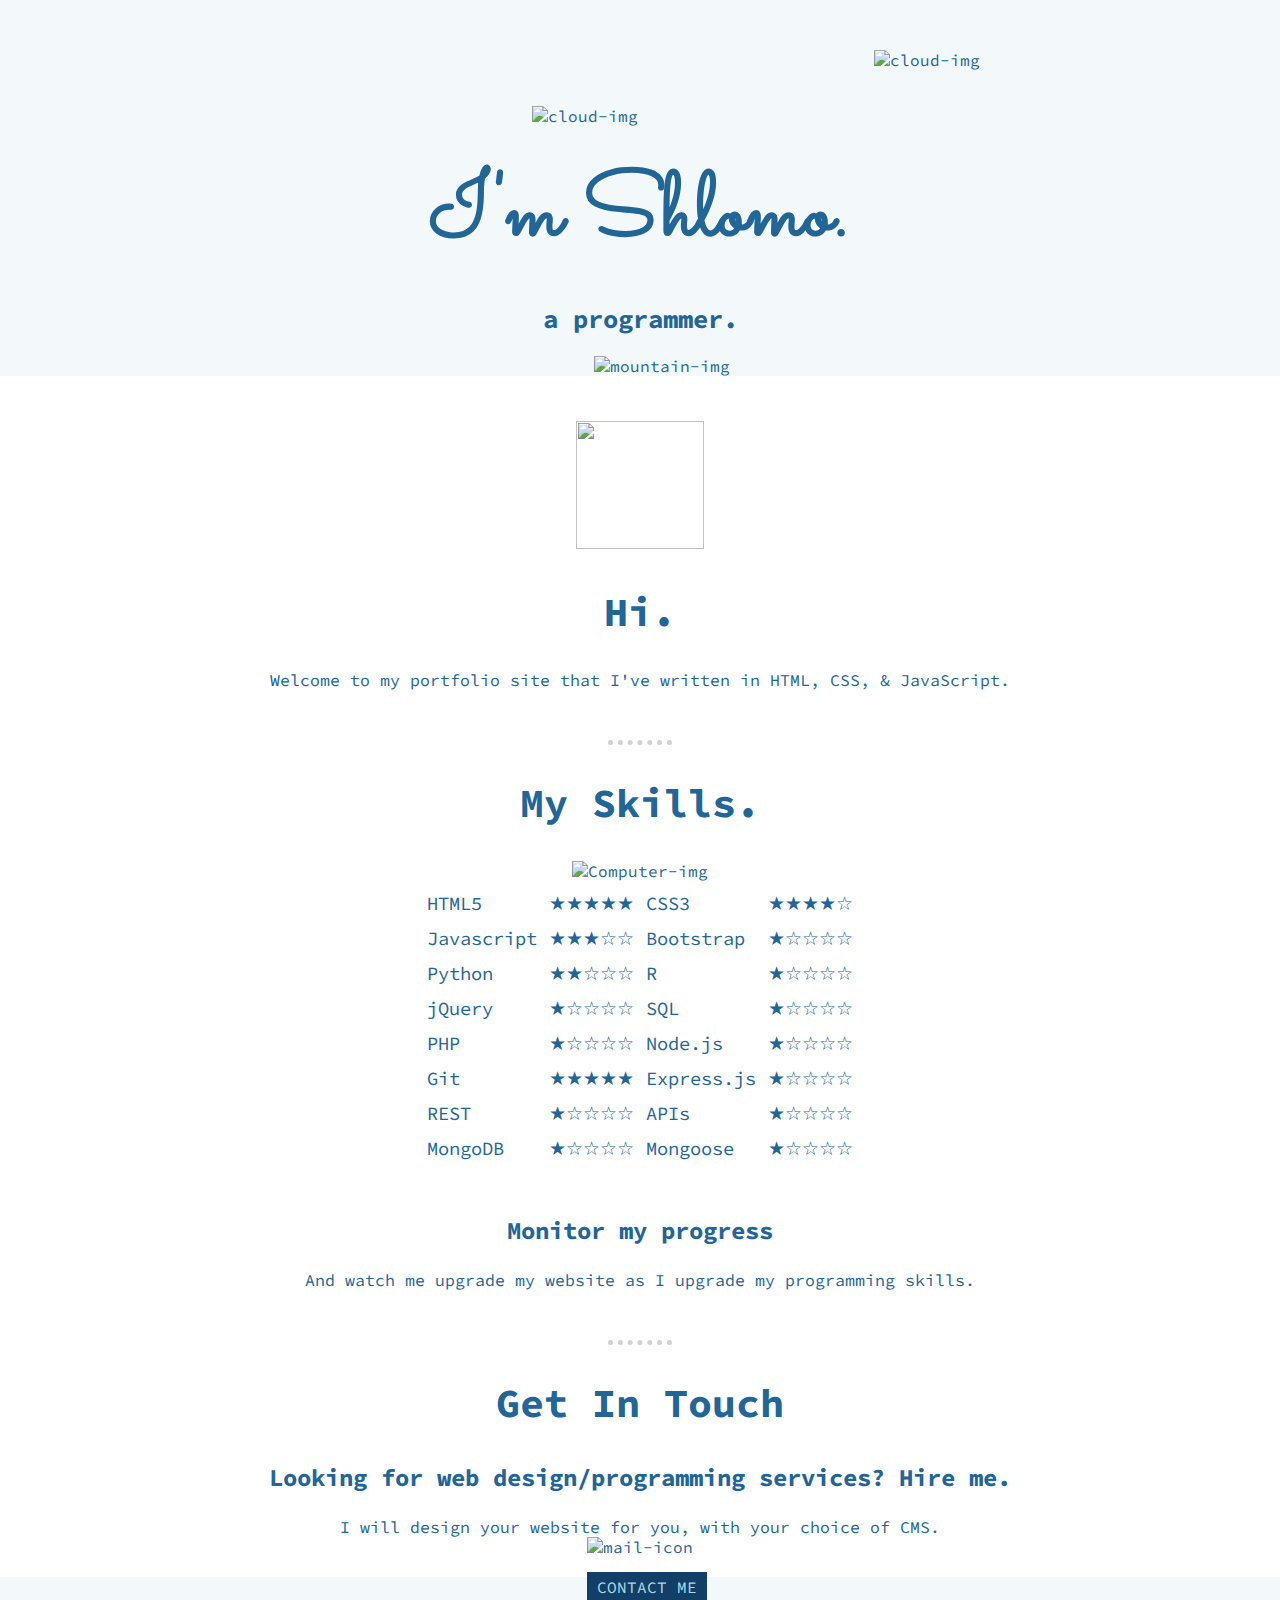
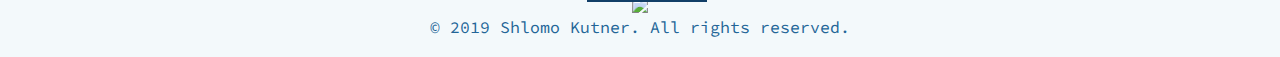
==== index.html @ 5ef9b45f "updatesv2.2" ====
<!DOCTYPE html>
<html lang="en" dir="ltr">

<head>
  <meta http-equiv="content-type" content="charset=utf-8 text/html">
  <meta http-equiv="content-script-type" content="text/javascript">
  <meta http-equiv="content-style-type" content="text/css">
  <meta name="viewport" content="width=device-width, initial-scale=1.0">
  <meta name="description" content="These are some of the projects Shlomo Kutner, a Full-stack web developer, has worked on.">
  <meta name="author" content="Shlomo Kutner">
  <meta name="keywords" content="Shlomo Kutner, Programmer, Interactive Resume, Web developer, Startup, Interactive CV, Resume, CV, Full Stack Developer, Engineer, Computer Stuff">
  <meta name="robots" content="index, follow">
  <title>Shlomo Kutner</title>
  <link rel="stylesheet" href="css/styles.css">
  <link rel="icon" href="favicon.ico">
  <link href="https://fonts.googleapis.com/css?family=Armata|Cardo|Merriweather|Sacramento|Frank+Ruhl+Libre|Playfair+Display|Source+Code+Pro&display=swap" rel="stylesheet">
</head>

<body>
  <div class="top-container">
    <img class="top-cloud" src="images/cloud.png" alt="cloud-img">
    <h1>I'm Shlomo.</h1>
    <h2 class="main-sub-header">
      a programmer.
    </h2>

    <img class="bottom-cloud" src="images/cloud.png" alt="cloud-img">
    <img class="mountain-img" src="images/mountain.png" alt="mountain-img">
  </div>
  <div class="middle-container">
    <div class="profile">
      <img class="man-img" src="images/man.png" alt="">

      <h2>Hi.</h2>
      <p>Welcome to my portfolio site that I've written in HTML, CSS, & JavaScript.</p>
    </div>
    <hr>
    <div class="skills">
      <h2>My Skills.</h2>
      <div class="skill-row">
        <img class="computer-img" src="images/browser.png" alt="Computer-img">
        <table align="center" id="MyTable" cellspacing="10">
          <tr>
            <td>HTML5</td>
            <td class="stars">★★★★★</td>
            <td>CSS3</td>
            <td class="stars">★★★★☆</td>
          </tr>
          <tr>
            <td>Javascript</td>
            <td class="stars">★★★☆☆</td>
            <td>Bootstrap</td>
            <td class="stars">★☆☆☆☆</td>
          </tr>
          <tr>
            <td>Python</td>
            <td class="stars">★★☆☆☆</td>

            <td>R</td>
            <td class="stars">★☆☆☆☆</td>
          </tr>
          <tr>
            <td>jQuery</td>
            <td class="stars">★☆☆☆☆</td>
            <td>SQL</td>
            <td class="stars">★☆☆☆☆</td>
          <tr>
            <td>PHP</td>
            <td class="stars">★☆☆☆☆</td>

            <td>Node.js</td>
            <td class="stars">★☆☆☆☆</td>
          </tr>
          <tr>
            <td>Git</td>
            <td class="stars">★★★★★</td>

            <td>Express.js</td>
            <td class="stars">★☆☆☆☆</td>
          </tr>
          <tr>
            <td>REST</td>
            <td class="stars">★☆☆☆☆</td>

            <td>APIs</td>
            <td class="stars">★☆☆☆☆</td>
          </tr>
          <tr>
            <td>MongoDB</td>
            <td class="stars">★☆☆☆☆</td>

            <td>Mongoose</td>
            <td class="stars">★☆☆☆☆</td>
          </tr>
        </table>


        <div class="skill-row">
          <img class="" src="" alt="">
          <h3>Monitor my progress</h3>
          <p>And watch me upgrade my website as I upgrade my programming skills.</p>
        </div>
      </div>
      <hr>
      <div class="contact-me">
        <h2>Get In Touch</h2>
        <h3>Looking for web design/programming services? Hire me.</h3>
        <p>I will design your website for you, with your choice of CMS.</p>
        <a class="btn" href="mailto:skutner17@gmail.com">CONTACT ME</a>
        <img class="mail-img" src="images/mail.svg" alt="mail-icon">
      </div>
    </div>

    <footer>
      <div class="bottom-container">
        <a class="footer-link" href="https://www.linkedin.com/in/shlomo-kutner/">
          <img class="linkedin-img" src="images/linkedin.svg" />
        </a>

        <p>© 2019 Shlomo Kutner. All rights reserved.</p>
      </div>
    </footer>




</body>

</html>
---- css/styles.css ----
body {
  color: #226597;
  font-family: 'Source Code Pro', monospace;
  margin: 0;
  text-align: center;
}

h1 {
  color: #226597;
  font-family: 'Sacramento', cursive;
  font-size: 5.625rem;
  margin: 50px auto 0 auto;
  position: relative;
}

h2 {
  font-size: 2.5rem;
}

h3 {
  font-size: 1.5rem;
}

hr {
  border-color: gray;
  border-style: none;
  border-top-style: dotted;
  border-width: 5px;
  margin: 50px auto 20px auto;
  opacity: 0.35;
  width: 5%;
}

p {
  font-size: 1.03rem;
  margin: 0;
}

table {
  font-size: 1.17rem;
  text-align: left;
}

.main-sub-header {
  font-size: 1.6rem;
}

.mountain-img {
  border: 0;
  margin: 0;
  position: relative;
  right: 36px;
}

.computer-img {
  width: 18%;
}

.man-img {
  width: 128px;
  margin-top: 45px;
  height: 128px;
}

.bottom-container {
  background-color: #f3f9fb;
  padding: 20px;
  font-size: 1.00rem;
}

.contact-me {
  padding-bottom: 20px;
}

.top-container {
  background-color: #f3f9fb;
  margin-left: 0;
  margin-right: 0;
  margin-top: 0;
  padding-top: 100px;
}

.bottom-cloud {
  bottom: 250px;
  left: 18px;
  position: relative;
}

.top-cloud {
  position: absolute;
  right: 300px;
  top: 50px;
}

.stars:hover {
  color: gold;
}

.mail-img {
  width: 120px;
}

.linkedin-img {
  width: 40px;
}

.btn {
  background-color: #113f67;
  color: lightblue;
  margin-top: 35px;
  padding: 5px 10px;
  position: absolute;
  text-decoration: none;
}
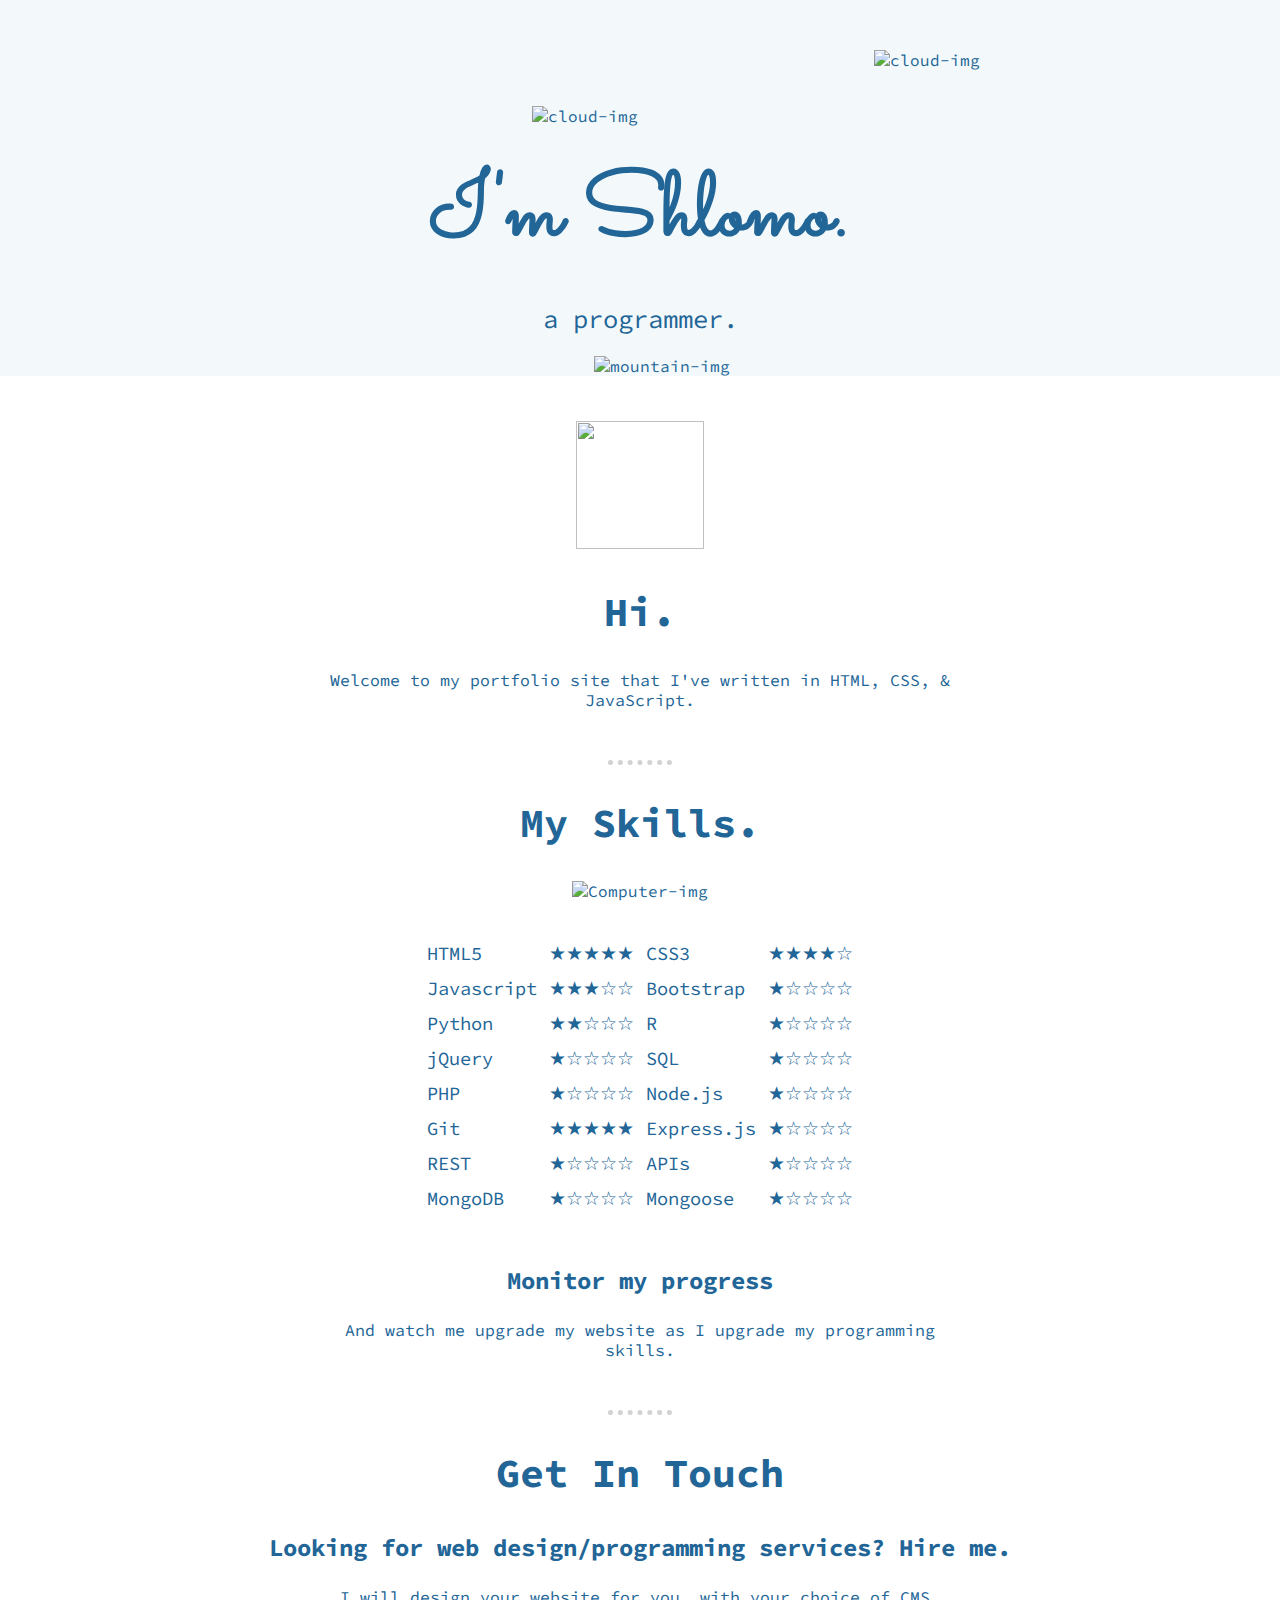
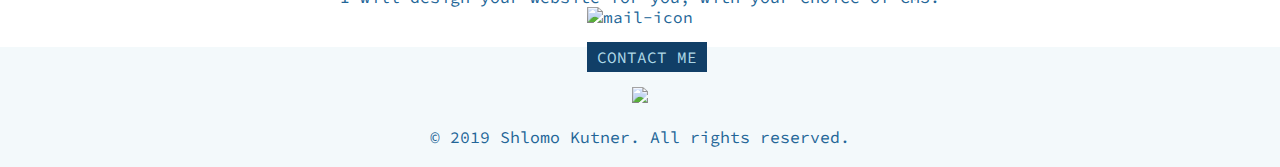
==== commit 81967d82: "CSS additions" ====
--- a/index.html
+++ b/index.html
@@ -8,7 +8,7 @@
   <meta name="viewport" content="width=device-width, initial-scale=1.0">
   <meta name="description" content="These are some of the projects Shlomo Kutner, a Full-stack web developer, has worked on.">
   <meta name="author" content="Shlomo Kutner">
-  <meta name="keywords" content="Shlomo Kutner, Programmer, Interactive Resume, Web developer, Startup, Interactive CV, Resume, CV, Full Stack Developer, Engineer, Computer Stuff">
+  <meta name="keywords" content="Shlomo Kutner, Programmer, Interactive Resume, Tech, Web developer, Startup, Interactive CV, Resume, CV, Full Stack Developer, Engineer, Computer Stuff">
   <meta name="robots" content="index, follow">
   <title>Shlomo Kutner</title>
   <link rel="stylesheet" href="css/styles.css">
@@ -17,6 +17,9 @@
 </head>
 
 <body>
+  <header class="nav-bar">
+
+  </header>
   <div class="top-container">
     <img class="top-cloud" src="images/cloud.png" alt="cloud-img">
     <h1>I'm Shlomo.</h1>
@@ -95,7 +98,7 @@
         </table>
 
 
-        <div class="skill-row">
+        <div class="progress">
           <img class="" src="" alt="">
           <h3>Monitor my progress</h3>
           <p>And watch me upgrade my website as I upgrade my programming skills.</p>
--- a/css/styles.css
+++ b/css/styles.css
@@ -1,7 +1,7 @@
 body {
   color: #226597;
   font-family: 'Source Code Pro', monospace;
-  margin: 0;
+  margin: 0 auto;
   text-align: center;
 }
 
@@ -33,7 +33,9 @@
 
 p {
   font-size: 1.03rem;
-  margin: 0;
+  margin: 0 auto;
+  width: 50%;
+
 }
 
 table {
@@ -43,29 +45,34 @@
 
 .main-sub-header {
   font-size: 1.6rem;
+  font-weight: normal;
 }
 
 .mountain-img {
   border: 0;
-  margin: 0;
+  margin: 0 auto;
   position: relative;
   right: 36px;
+  vertical-align: bottom;
+  width: 45%;
 }
 
 .computer-img {
+  margin-bottom: 30px;
   width: 18%;
 }
 
 .man-img {
+  height: 128px;
+  margin-top: 45px;
   width: 128px;
-  margin-top: 45px;
-  height: 128px;
 }
 
 .bottom-container {
   background-color: #f3f9fb;
+  font-size: 1.00rem;
   padding: 20px;
-  font-size: 1.00rem;
+
 }
 
 .contact-me {
@@ -74,9 +81,7 @@
 
 .top-container {
   background-color: #f3f9fb;
-  margin-left: 0;
-  margin-right: 0;
-  margin-top: 0;
+  margin: 0;
   padding-top: 100px;
 }
 
@@ -97,17 +102,19 @@
 }
 
 .mail-img {
-  width: 120px;
+  width: 12%;
 }
 
 .linkedin-img {
-  width: 40px;
+margin: 20px;
+  width: 4%;
+
 }
 
 .btn {
   background-color: #113f67;
   color: lightblue;
-  margin-top: 35px;
+  margin: 35px 0 auto 0;
   padding: 5px 10px;
   position: absolute;
   text-decoration: none;
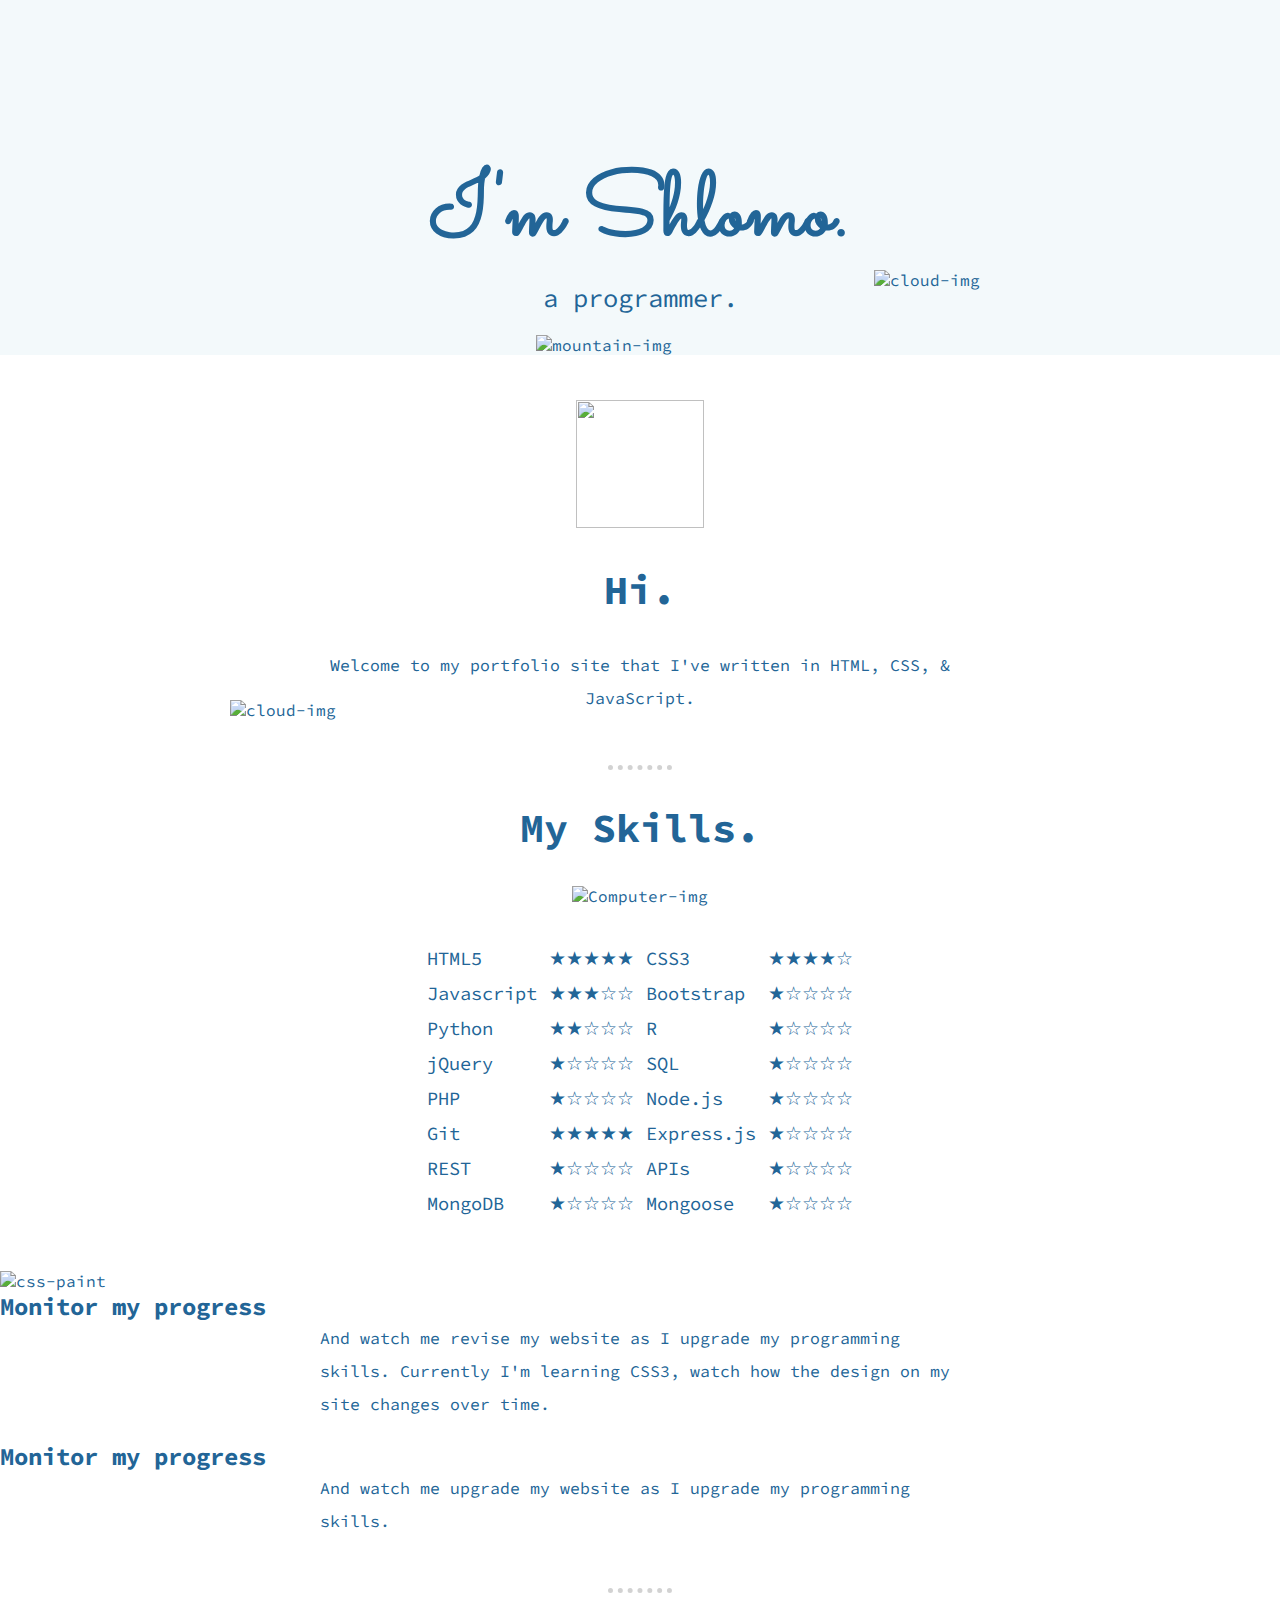
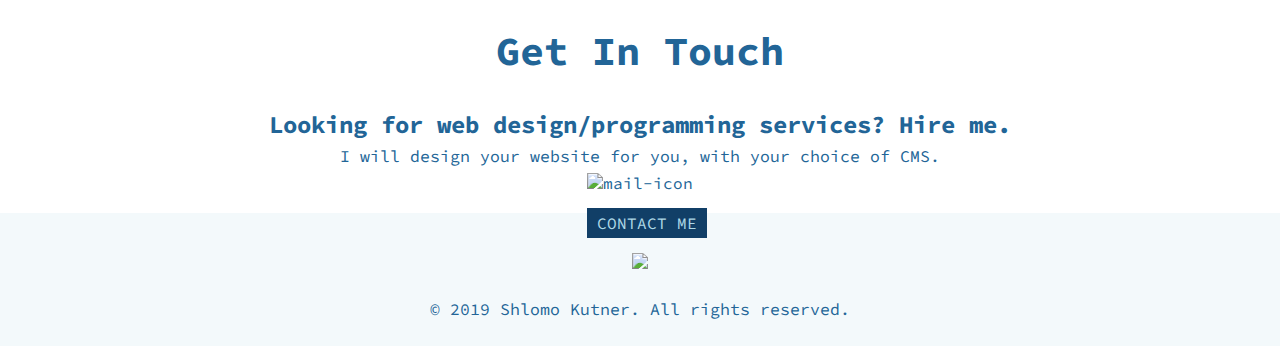
==== commit 609e9613: "more css" ====
--- a/index.html
+++ b/index.html
@@ -97,9 +97,13 @@
           </tr>
         </table>
 
-
-        <div class="progress">
-          <img class="" src="" alt="">
+        <div class="progress-row">
+          <img class="design-progress" src="https://media.giphy.com/media/1nPBy8QDE947VxU76o/giphy.gif" alt="css-paint">
+          <h3>Monitor my progress</h3>
+          <p>And watch me revise my website as I upgrade my programming skills. Currently I'm learning CSS3, watch how the design on my site changes over time.</p>
+        </div>
+        <div class="progress-row">
+        <img class="" src="" alt="">
           <h3>Monitor my progress</h3>
           <p>And watch me upgrade my website as I upgrade my programming skills.</p>
         </div>
--- a/css/styles.css
+++ b/css/styles.css
@@ -19,6 +19,7 @@
 
 h3 {
   font-size: 1.5rem;
+  margin: auto;
 }
 
 hr {
@@ -33,8 +34,10 @@
 
 p {
   font-size: 1.03rem;
+  line-height: 2;
   margin: 0 auto;
   width: 50%;
+
 
 }
 
@@ -46,6 +49,7 @@
 .main-sub-header {
   font-size: 1.6rem;
   font-weight: normal;
+  margin-top: 0;
 }
 
 .mountain-img {
@@ -86,15 +90,15 @@
 }
 
 .bottom-cloud {
-  bottom: 250px;
-  left: 18px;
-  position: relative;
+  bottom: 20%;
+  left: 18%;
+  position: absolute;
 }
 
 .top-cloud {
   position: absolute;
   right: 300px;
-  top: 50px;
+  top: 30%;
 }
 
 .stars:hover {
@@ -119,3 +123,13 @@
   position: absolute;
   text-decoration: none;
 }
+
+.design-progress {
+margin-top: 45px;
+  width: 19%;
+}
+
+.progress-row {
+  text-align: left;
+  margin: 0 auto;
+}
